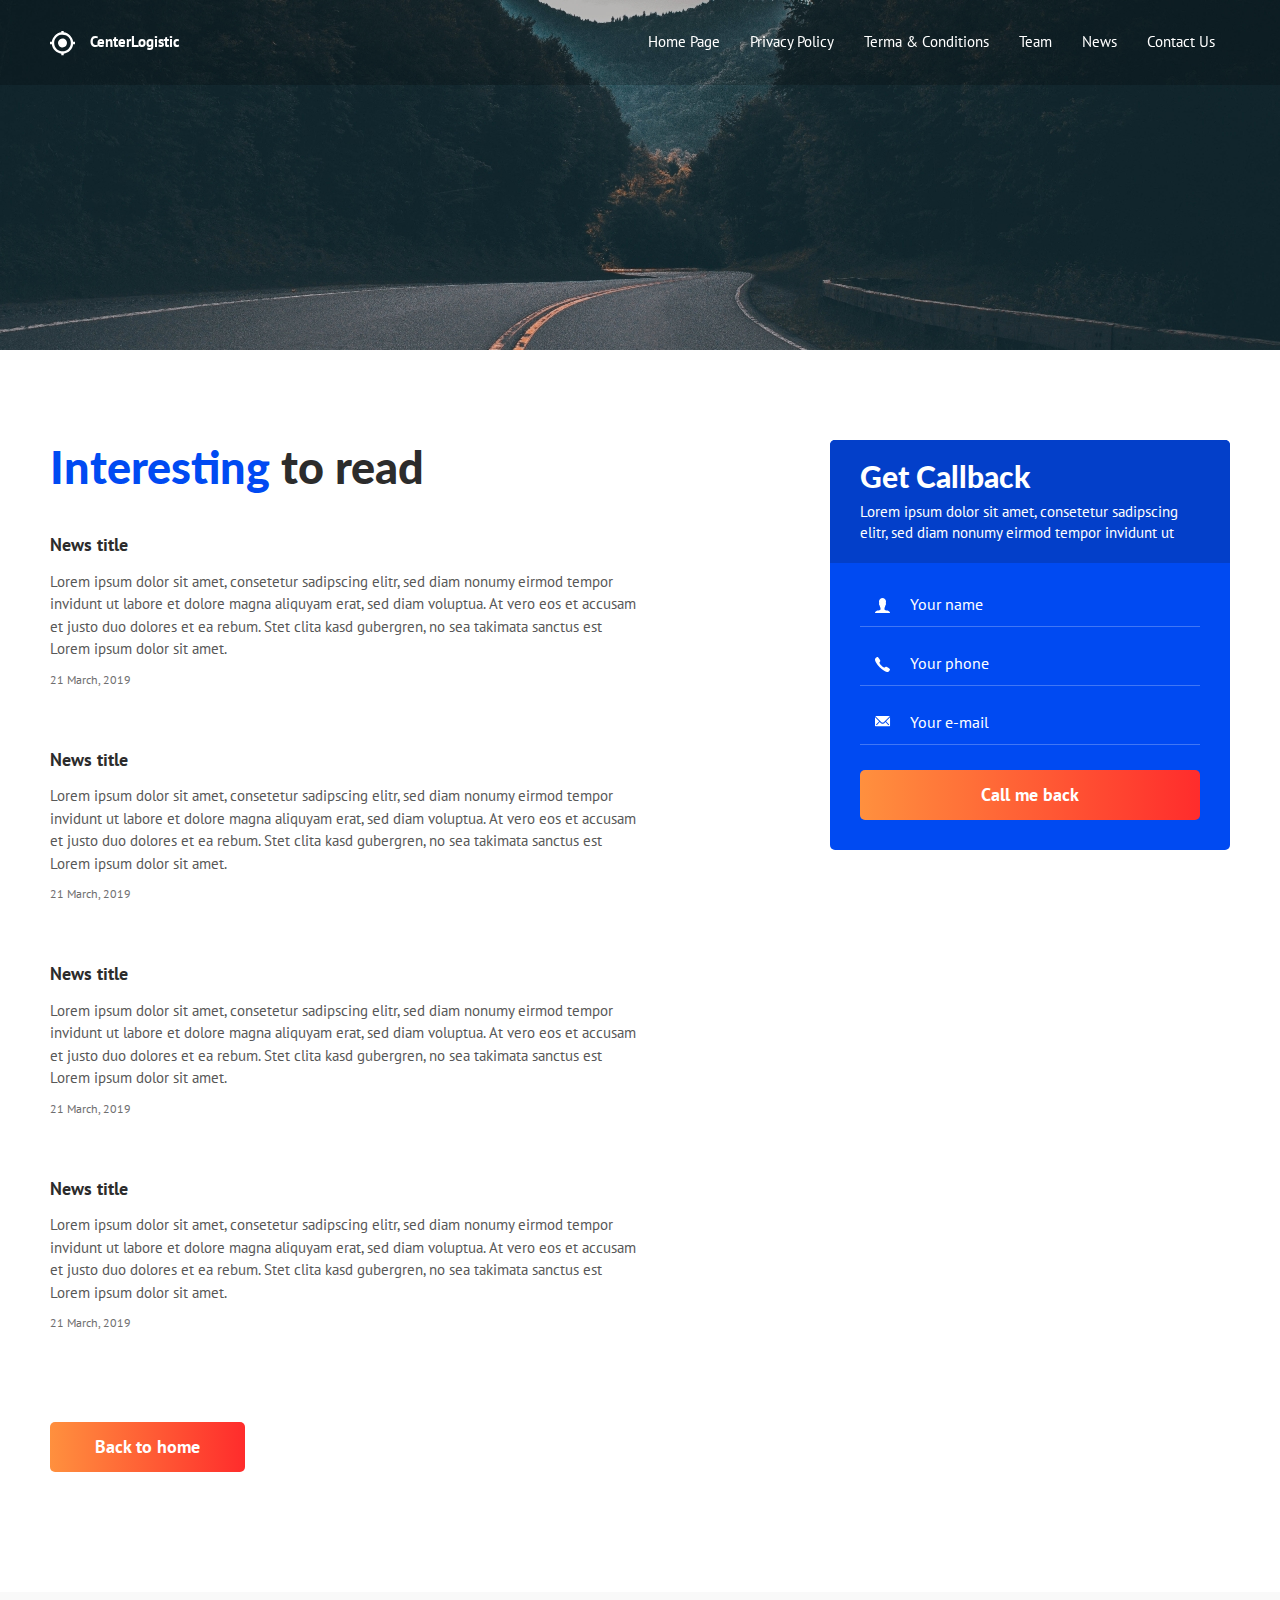
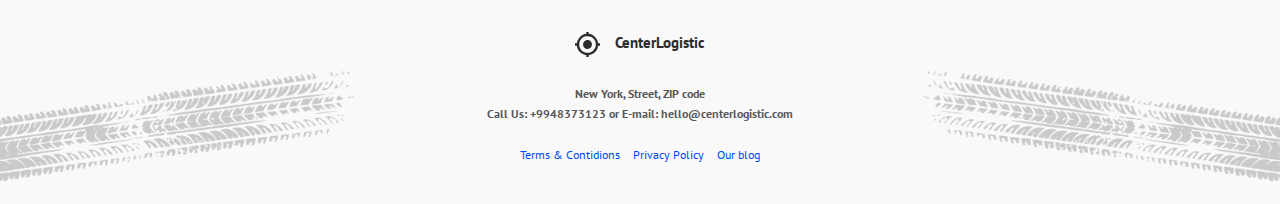
==== blog.html @ a5e7e3cb "add Blog page" ====
<!DOCTYPE html>
<html lang="en">
<head>
    <meta charset="UTF-8">
    <meta http-equiv="X-UA-Compatible" content="IE=edge">
    <meta name="viewport" content="width=device-width, initial-scale=1.0">
    <title>CenterLogistic</title>
    <link rel="preconnect" href="https://fonts.googleapis.com">
    <link rel="preconnect" href="https://fonts.gstatic.com" crossorigin>
    <link href="https://fonts.googleapis.com/css2?family=Lato:wght@400;700;900&family=PT+Sans&display=swap" rel="stylesheet">
    <link rel="stylesheet" href="assets/css/style.css">
</head>
<body>

     <!-- Header -->
     <header class="header">
        <div class="container">
            <div class="header__inner">
                <div class="header__item__left">
                    <div class="header__item__logo">
                        <a class="logo__link" href="index.html">
                            <img class="header__item__logo__img" src="assets/images/header/logo.svg" alt="Logo CenterLogistic">
                            <div class="header__item__logo__text">CenterLogistic</div>
                        </a>
                    </div>
                </div>
                <div class="header__item">
                    <nav class="nav">
                        <a class="nav__link" href="index.html">Home Page</a>
                        <a class="nav__link" href="#">Privacy Policy</a>
                        <a class="nav__link" href="#">Terma &amp; Conditions</a>
                        <a class="nav__link" href="#">Team</a>
                        <a class="nav__link" href="#">News</a>
                        <a class="nav__link" href="#">Contact Us</a>
                    </nav>
                </div>
            </div> <!-- /.header__inner -->
        </div> <!-- /.container -->
    </header> <!-- /.header -->

    <!-- Intro -->
    <div class="intro intro--blog"></div>

    <!-- Main -->
    <section class="section">
        <div class="container">
            <main class="main">
                <div class="main__col">
                    <h1 class="section__title"><span>Interesting</span> to read</h1>

                    <div class="news news--column">
                        <article class="news__item">
                            <h4 class="news__title">
                                <a href="#">News title</a>
                            </h4>
                            <div class="news__text">
                                <p>Lorem ipsum dolor sit amet, consetetur sadipscing elitr, sed diam nonumy eirmod tempor invidunt ut labore et dolore magna aliquyam erat, sed diam voluptua. At vero eos et accusam et justo duo dolores et ea rebum. Stet clita kasd gubergren, no sea takimata sanctus est Lorem ipsum dolor sit amet. </p>
                                <time class="news__date" pubdate="21-03-2019 19:00">21 March, 2019</time>
                            </div>
                        </article>
        
                        <article class="news__item">
                            <h4 class="news__title">
                                <a href="#">News title</a>
                            </h4>
                            <div class="news__text">
                                <p>Lorem ipsum dolor sit amet, consetetur sadipscing elitr, sed diam nonumy eirmod tempor invidunt ut labore et dolore magna aliquyam erat, sed diam voluptua. At vero eos et accusam et justo duo dolores et ea rebum. Stet clita kasd gubergren, no sea takimata sanctus est Lorem ipsum dolor sit amet. </p>
                                <time class="news__date" pubdate="21-03-2019 19:00">21 March, 2019</time>
                            </div>
                        </article>

                        <article class="news__item">
                            <h4 class="news__title">
                                <a href="#">News title</a>
                            </h4>
                            <div class="news__text">
                                <p>Lorem ipsum dolor sit amet, consetetur sadipscing elitr, sed diam nonumy eirmod tempor invidunt ut labore et dolore magna aliquyam erat, sed diam voluptua. At vero eos et accusam et justo duo dolores et ea rebum. Stet clita kasd gubergren, no sea takimata sanctus est Lorem ipsum dolor sit amet. </p>
                                <time class="news__date" pubdate="21-03-2019 19:00">21 March, 2019</time>
                            </div>
                        </article>
        
                        <article class="news__item">
                            <h4 class="news__title">
                                <a href="#">News title</a>
                            </h4>
                            <div class="news__text">
                                <p>Lorem ipsum dolor sit amet, consetetur sadipscing elitr, sed diam nonumy eirmod tempor invidunt ut labore et dolore magna aliquyam erat, sed diam voluptua. At vero eos et accusam et justo duo dolores et ea rebum. Stet clita kasd gubergren, no sea takimata sanctus est Lorem ipsum dolor sit amet. </p>
                                <time class="news__date" pubdate="21-03-2019 19:00">21 March, 2019</time>
                            </div>
                        </article>
                    </div> <!-- /.news -->

                    <a class="btn btn--orange" href="index.html">
                        <span>Back to home</span>
                    </a>
                </div> <!-- /.main__col-->

                <div class="main__col">
                    <div class="request-form request-form--right">
                        <div class="request-form__header">
                            <h3 class="request-form__title">Get Callback</h3>
                            <div class="request-form__text">Lorem ipsum dolor sit amet, consetetur sadipscing elitr, sed diam nonumy eirmod tempor invidunt ut</div>
                        </div>
                        <div class="request-form__content">
                            <form class="form" action="/" method="post">
                                <div class="form__group">
                                    <input class="input input--user" type="text" placeholder="Your name">
                                </div>
                                <div class="form__group">
                                    <input class="input input--call" type="tel" placeholder="Your phone">
                                </div>
                                <div class="form__group">
                                    <input class="input input--email" type="email" placeholder="Your e-mail">
                                </div>
                                <button class="btn btn--block btn--orange" type="submit"><span>Call me back</span></button>
                            </form>
                        </div>
                    </div> <!-- /.request-form-->
                </div> <!-- /.main__col-->
            </main> <!-- /.main-->
        </div> <!-- /.container -->
    </section> <!-- /.section -->

     <!-- Footer -->
     <footer class="footer">
        <div class="container">
            <div class="footer__logo">
                <a class="logo__link" href="index.html">
                    <img class="footer__logo-img" src="assets/images/footer/logo.svg" alt="logo">
                    <h4 class="footer__title">
                        CenterLogistic
                    </h4>
                </a>
                
            </div>
            <address class="footer__contacts">
                <p>New York, Street, ZIP code
                </p>
                <p>Call Us: <a href="tel:+9948373123">+9948373123</a> or E-mail: <a href="mailto:hello@centerlogistic.com">hello@centerlogistic.com</a></p>
            </address>
            <nav class="footer__nav">
                <a href="#">Terms &amp; Contidions</a>
                <a href="#">Privacy Policy</a>
                <a href="#">Our blog</a>
            </nav>
        </div>
    </footer>


</body>
</html>
---- assets/css/style.css ----
/* 
    font-family: 'Lato', sans-serif;
    font-family: 'PT Sans', sans-serif; 
*/

*,
*:before,
*:after { 
    box-sizing: border-box;
}

h1, h2, h3, h4, h5, h6 {
    margin: 0;
}

p {
    margin: 0 0 10px;
}

ul, ol {
    margin: 0;
    padding: 0;
    list-style: none;
}

.img {
    display: block;
    max-width: 100%;
    height: auto;
}

.block-center {
    text-align: center;
}

body {
    margin: 0;

    background-color: #fff;

    font-family: 'PT Sans', sans-serif;
    font-size: 15px;
    line-height: 1.5;
    color: #585858;
}

body.no-scroll {
    overflow: hidden;
}

    /* .Container */
.container {
    margin: 0 auto;
    padding: 0 50px;
    
    width: 100%;
    max-width: 1300px;
}


    /* .Header */
.header {
    width: 100%;
   
    background-color: rgba(0, 0, 0, .2);

    position: fixed;
    top: 0;
    left: 0;
    right: 0;
    z-index: 1000;
}

.header--dark {
    background-color: rgba(0, 0, 0, .8);
}

.header__inner {
    height: 85px;

    display: flex;
    justify-content: space-between;
    align-items: center;
}

.header__item {
    height: 100%;
}

.header__item__logo {
    position: relative;
}

.logo__link {
    display: flex;

    text-decoration: none;
}

.header__item__logo__img {
    position: absolute;
    top: 50%;
    left: 0;
    z-index: 1;

    transform: translateY(-50%);
}

.header__item__logo__text {
    margin-left: 40px;

    font-weight: 700;
    color: #fff;
}

    /* .Nav */

.nav {
    height: 100%;

    display: flex;
}

.nav__link {
    padding: 0 15px;

    display: flex;
    align-items: center;

    text-decoration: none;
    color: #fff;

    transition: .1s linear;
}

.nav__link:hover {
    text-decoration: underline;
}

.nav__link.active {
    background-color: #004AF2;
}

.nav__link.active:hover {
    text-decoration: none;
}


    /* .Intro */

.intro {
    margin-bottom: 30px;

    background: #000 url('../images/intro/bg.jpg') no-repeat center;
    background-size: cover;
}

.intro--blog {
    height: 350px;
    background: #000 url('../images/intro/news-intro.jpg') no-repeat center;
    background-size: cover;
}

.intro__inner {
    height: 600px;

    display: flex;
    align-items: flex-end;
    justify-content: space-between;
}

.intro__text {
    text-align: right;
    color: #fff;
}

.intro__countries {
    font-weight: 400;
}

.intro__title {
    padding-bottom: 52px;

    position: relative;

    font-family: 'Lato', sans-serif;
    font-size: 110px;
    font-weight: 700;
    line-height: .9;
    color: rgba(255, 255, 255, .8);
}

.intro__title-amp {
    position: absolute;
    right: 0;
    top: 50%;

    font-size: 170px;
    font-weight: 900;
    color: rgba(255, 255, 255, .2);
    line-height: 1;

    transform: translateY(-50%);
}



    /* .Request-form */
.request-form {
    max-width: 400px;
    width: 100%;

    color: #fff;

    overflow: hidden;
    border-radius: 5px;
    background-color: #004AF2;
}

.request-form--intro {
    margin-bottom: -30px;
}

.request-form--right {
    margin-left: auto;
}

.request-form__header {
    padding: 20px 30px;

    background-color: #033FC9;
}

.request-form__title {
    margin-bottom: 8px;

    font-family: 'Lato', sans-serif;
    font-size: 30px;
    font-weight: 900;
    line-height: 1.1;
}

.request-form__text {
    font-size: 15px;
    line-height: 1.4;
}

.request-form__content {
    padding: 30px;
}



    /* .Form */
.form__group {
    margin-bottom: 25px;
}

.input {
    width: 100%;
    padding-bottom: 12px;
    padding-left: 50px;

    display: block;

    border: none;
    border-bottom: 1px solid rgba(255, 255, 255, .25);
    background: none;

    font-family: 'PT Sans', sans-serif;
    font-size: 16px; 
    color: #fff;

    transition: border-color .2s linear;
}

.input::placeholder {
    color: #fff;
}

.input:focus {
    outline: none;
    border-bottom-color: #fff;
}

.input--user {
    background: url(../images/form/person.svg) left 15px top 5px no-repeat;
}

.input--call {
    background: url(../images/form/call.svg) left 15px top 5px no-repeat;
}

.input--email {
    background: url(../images/form/e-mail.svg) left 15px top 5px no-repeat;
}

.input--dark {
    border-bottom-color: #E8E8E8;

    color: #2C2C2C;
}

.input--dark.input--user {
    background-image: url(../images/modals/person-dark.svg);
}

.input--dark.input--call {
    background-image: url(../images/team/call.svg);
}

.input--dark.input--email {
    background-image: url(../images/team/e-mail.svg);
}

.input--dark::placeholder {
    color: #2C2C2C;
}

.input--dark:focus {
    border-bottom-color: #000;
}


    /* .Btn */
.btn {
    padding: 15px 45px;
    max-width: 340px;

    display: inline-block;
    vertical-align: middle;

    cursor: pointer;
    border: none;
    border-radius: 5px;
    background-color: #e8e8e8;
    overflow: hidden;

    font-family: 'PT Sans', sans-serif;
    font-size: 18px;
    font-weight: 700;
    color: #fff;
    text-align: center;
    line-height: 1.1;
    text-decoration: none;

    position: relative;
}

.btn span {
    position: relative;
    z-index: 2;
}

.btn:before {
    content: '';
    display: block;
    width: 100%;
    height: 100%;

    background-color: #000;
    opacity: 0;
    
    position: absolute;
    top: 0;
    left: 0;
    z-index: 1;

    transition: opacity .2s linear;
}

.btn--block {
    display: block;
    width: 100%;
}

.btn--orange {
    background-image: linear-gradient(to right, #FF903E, #FF2C2C);
}


.btn--shadow {
    box-shadow: 0 10px 15px rgba(0, 0, 0, .2);
}

.btn:hover:before {
    opacity: .2;
}



    /* .Section */
.section {
    padding: 60px 0;
}

.section--map {
    background: #fff url(../images/clients/map.svg) left 30px top 140px no-repeat;
}

.section--gray {
    background-color: #F9F9F9;
}

.section__title {
    margin-bottom: 40px;

    font-family: 'Lato', sans-serif;
    font-size: 45px;
    font-weight: 900;
    color: #2C2C2C;
    line-height: 1.2;
}

.section__title span {
    color: #004AF2;
}

.services {
    padding: 25px 0 60px;

    display: flex;
    flex-wrap: wrap;

    position: relative;

    border-radius: 5px;
    box-shadow: 0 5px 30px rgba(0, 0, 0, 0.2);
    background-color: #fff;
}

.services__main-title {
    position: absolute;
    bottom: 12px;
    right: 30px;
    z-index: 1;

    pointer-events: none;

    font-family: 'Lato', sans-serif;
    font-size: 90px;
    font-weight: 900;
    line-height: 90px;
    color: rgba(44, 44, 44, .05);
}

.services__item {
    margin-bottom: 30px;
    padding: 0 25px;
    width: 25%;    

    display: flex;
    flex-direction: column;
}

.services__title {
    margin-bottom: 20px;

    font-family: 'Lato', sans-serif;
    font-size: 24px;
    font-weight: 900;
    line-height: 1.1;
    color: #2C2C2C;
}

.services__text {
    margin-bottom: 20px;

    color: #585858;
}

.services__footer {
    margin-top: auto;
}

.services__link {
    display: inline-block;

    color: #004AF2;
    text-decoration: none;

    position: relative;

    transition: color .2s linear;
}

.services__link:after {
    content: "";

    width: 10px;
    height: 2px;

    display: block;

    position: absolute;
    bottom: -10px;
    left: 0;
    z-index: 1;

    background-color: #004AF2;

    transition: width .2s linear, background-color .2s linear;
}

.services__link:hover {
    color: #FF3E2F;
}

.services__link:hover:after {
    width: 100%;
    background-color: #FF3E2F;
}



    /* .Clients */
.clients {
    margin-bottom: 60px;

    display: flex;
}

.clients__logos {
    width: 60%;
}

.clients__reviews {
    width: 40%;
}

.clients__list {
    display: flex;
    flex-wrap: wrap;
    align-items: center;
}

.clients__list li {
    margin-right: 40px;
    margin-bottom: 40px;
}

.clients-love {
    margin-left: 40px;
    padding-top: 5px;
    min-height: 47px;

    display: inline-block;

    background: url(../images/clients/heart.svg) left 20px top 0 no-repeat;

    font-size: 18px;
    color: #464646;
}


    /* .Reviews */
.reviews {
    position: relative;
}

.reviews:before {
    content: "";
    display: block;
    width: 92px;
    height: 126px;

    background: url(../images/clients/lines.svg) no-repeat;

    position: absolute;
    top: -15px;
    left: 2px;
    z-index: 1;
}

.reviews__header {
    margin-bottom: 30px;

    display: flex;
    align-items: center;

    position: relative;
    z-index: 2;
}

.reviews__photo {
    width: 100px;
    height: 100px;

    border-radius: 50%;
    border: 5px solid #fff;
    box-shadow: 0 3px 6px rgba(0, 0, 0, .16);
}

.reviews__header-content {
    padding-left: 21px;

    flex-grow: 1;
}

.reviews__name {
    font-family: 'Lato', sans-serif;
    font-size: 18px;
    font-weight: 900;
    color: #2C2C2C;
    line-height: 1.1;
}

.reviews__company {
    font-family: 'Lato', sans-serif;
    font-size: 15px;
    font-weight: 400;
    color: #2C2C2C;
    line-height: 1.1;
}

.reviews__content {
    font-size: 15px;
    line-height: 1.8;
    color: #585858;
}

.reviews__content p {
    margin-bottom: 20px;

    text-indent: 20px;
}



    /* .Benefits */
.benefits {
    display: flex;
}

.benefits__col {
    width: 50%;
}

.benefits-list {
    padding-left: 50px;

    width: 100%;
    max-width: 370px;

    background-image: linear-gradient(to bottom, #fff 40%, #A5A5A5 40%);
    background-size: 2px 35px;
    background-repeat: repeat-y;
    background-position: left 12px top;

    position: relative;
}

.benefits-list:before, 
.benefits-list:after {
    width: 26px;
    height: 36px;
    
    content: "";
    display: block;
    position: absolute;
    left: 0;
    z-index: 1;

    background-repeat: no-repeat;
    background-color: #fff;
}

.benefits-list:before {
    background: url(../images/benefits/pin-start.svg);

    top: -25px;
}

.benefits-list:after {
    background: url(../images/benefits/pin-end.svg);
    background-color: #fff;

    bottom: -20px;
}

.benefits-list__item:not(:last-child) {
    margin-bottom: 35px;
}

.benefits-list__title {
    margin-bottom: 10px;

    font-family: 'Lato', sans-serif;
    font-size: 21px;
    color: #2C2C2C;
    font-weight: 900;
    line-height: 1.2;
}

.benefits-list__text {
    font-size: 15px;
    color: #585858;
    line-height: 1.4;
}


     /* .Team */
.team {
    margin: 0 -15px;

    display: flex;
    flex-wrap: wrap;
}

.team__col {
    width: 33.33333%;
    padding: 0 15px;
    margin-bottom: 30px;
}

.team__photo {
    margin-bottom: 10px;

    box-shadow: 10px 5px 13px rgba(0, 0, 0, .16);
}

.team__name {
    margin-bottom: 8px;

    font-family: 'Lato', sans-serif;
    font-size: 18px;
    font-weight: 900;
    color: #2C2C2C;
    line-height: 1.2;
}

.team__prof {
    margin-bottom: 11px;

    font-size: 15px;
    font-weight: 400;
    line-height: 1.2;
    color: #585858;
}

.team__contacts {
    font-size: 14px;
    color: #585858;
}

.team__contacts li {
    margin-bottom: 9px;
}

.team__contacts-icon {
    margin-right: 7px;
    width: 16px;
}

.team__contacts a {
    color: inherit;
    text-decoration: none;
}

.team__contacts a:hover {
    text-decoration: underline;
}


     /* .Mission */
.mission-title {
    margin-bottom: -25px;

    font-family: 'Lato', sans-serif;
    font-size: 90px;
    font-weight: 900;
    line-height: 1;
    text-transform: uppercase;
    text-align: center;
    color: rgba(0, 0, 0, .05);
}

.mission {
    padding: 60px 30px;
    margin-bottom: 30px;

    background-color: #fff;
    background-repeat: 5px;
    box-shadow: 0 5px 30px rgba(0, 0, 0, .16);

    font-family: 'Lato', sans-serif;
    text-align: center;
    line-height: 1.1;

    position: relative;
}

.mission:before,
.mission:after {
    content: '';
    display: block;
    
    width: 41.66666%;
    height: 2px;

    position: absolute;
    bottom: 0;
    z-index: 1;
}

.mission:before {
    background-color: #004AF2;
    right: 50%;
}

.mission:after {
    background-color: #FC2C2B;
    left: 50%;
}

.mission__title {
    margin-bottom: 7px;

    font-size: 30px;
    font-weight: 700;
    color: #004AF2;
}

.mission__subtitle {
    font-size: 21px;
    font-weight: 400;
    color: #585858;
}


     /* .News */
.news {
    margin-bottom: 30px;

    display: flex;
    flex-wrap: wrap;
    justify-content: space-between;
}

.news--column {
    flex-direction: column;
}

.news--column
.news__item {
    max-width: none;
    margin-bottom: 45px;
}

.news__item {
    margin-bottom: 25px;
    width: 100%;
    max-width: 500px;
}

.news__title {
    margin-bottom: 15px;

    font-size: 18px;
    font-weight: 700;
    line-height: 1.2;
    color: #2C2C2C;
}

.news__title a {
    color: inherit;
    text-decoration: none;
}

.news__title a:hover {
    text-decoration: underline;
}

.news__text {
    margin-bottom: 15px;

    font-size: 15px;
    font-weight: 400;
    color: #585858;
}

.news__date {
    display: block;

    font-size: 12px;
    font-weight: 400;
    color: #6E6E6E;
}


    /* .Footer */
.footer {
    padding: 40px 0;
    margin-top: 60px;
    
    background-color: #F9F9F9;
    background-image: 
        url(../images/footer/tire-track-left.svg),
        url(../images/footer/tire-track-right.svg);
    background-repeat: no-repeat;
    background-position: 
        left -50px bottom 10px, 
        right -50px bottom 10px;
    text-align: center;
}

.footer__logo {
    margin-bottom: 30px;

    display: flex;
    justify-content: center;
    align-items: center;
}

.footer__logo-img {
    margin-right: 15px;
}

.footer__title {
    font-size: 15px;
    font-weight: 700;
    color: #2C2C2C;
}

.footer__contacts {
    margin-bottom: 25px;

    font-size: 12px;
    font-style: normal;
    font-weight: 700;
    line-height: 1.2;
    color: #585858;
}

.footer__contacts p {
    margin: 0 0 5px;
}

.footer__contacts a {
    color: inherit;
    text-decoration: none;
}

.footer__contacts a:hover {
    text-decoration: underline;
}

.footer__nav {
    font-size: 12px;
}

.footer__nav a {
    margin: 0 5px;

    color: #004AF2;
    text-decoration: none;
}

.footer__nav a:hover {
    text-decoration: underline;
}



    /* .Modal */
.modal {
    width: 100%;
    height: 100%;

    display: none;
    flex-direction: column;
    justify-content: center;
    align-items: center;

    position: fixed;
    top: 0;
    left: 0;
    z-index: 2000;

    background-color: rgba(0, 0, 0, .8);
}

.modal.show {
    display: flex;
}

.modal__inner {
    padding: 25px;
    width: 400px;

    background-color: #fff;

    position: relative;  /* for position button Close-modal */
}

.modal__header {
    margin-bottom: 25px;

    text-align: center;
}

.modal-icon {
    margin-bottom: 10px;
}

.modal__title {
    margin-bottom: 10px;

    font-family: 'Lato', sans-serif;
    font-size: 24px;
    font-weight: 900;
    line-height: 1.2;
    color: #004AF2;
}

.modal__text {
    font-size: 15px;
    font-weight: 400;
    color: #2C2C2C;
}

.modal__footer {
    margin-top: 25px;
    padding-top: 25px;

    border-top: 1px solid #E8E8E8;

    text-align: center;
}

.modal__footer-title {
    margin-bottom: 10px;

    font-family: 'Lato', sans-serif;
    font-size: 18px;
    font-weight: 900;
    color: #2C2C2C;
}

.modal__contacts {
    font-size: 15px;
    font-style: normal;
    color: #2C2C2C;
}

.modal__contacts p {
    margin-bottom: 3px;
}

.modal__contacts a {
    color: inherit;
    text-decoration: none;
}

.modal__contacts a:hover {
    text-decoration: underline;
}

.modal__close {
    padding: 0;
    width: 20px;
    height: 20px;

    background: none;
    border: none;
    cursor: pointer;

    position: absolute;
    top: -20px;
    right: -30px;
    z-index: 1;

    transition: transform .2s linear;
}

.modal__close img {
    display: block;
}

.modal__close:hover {
    transform: rotate(90deg);
}


    /* .Main */
.main {
    display: flex;
    justify-content: space-between;
}

.main__col {
    width: 50%;
}
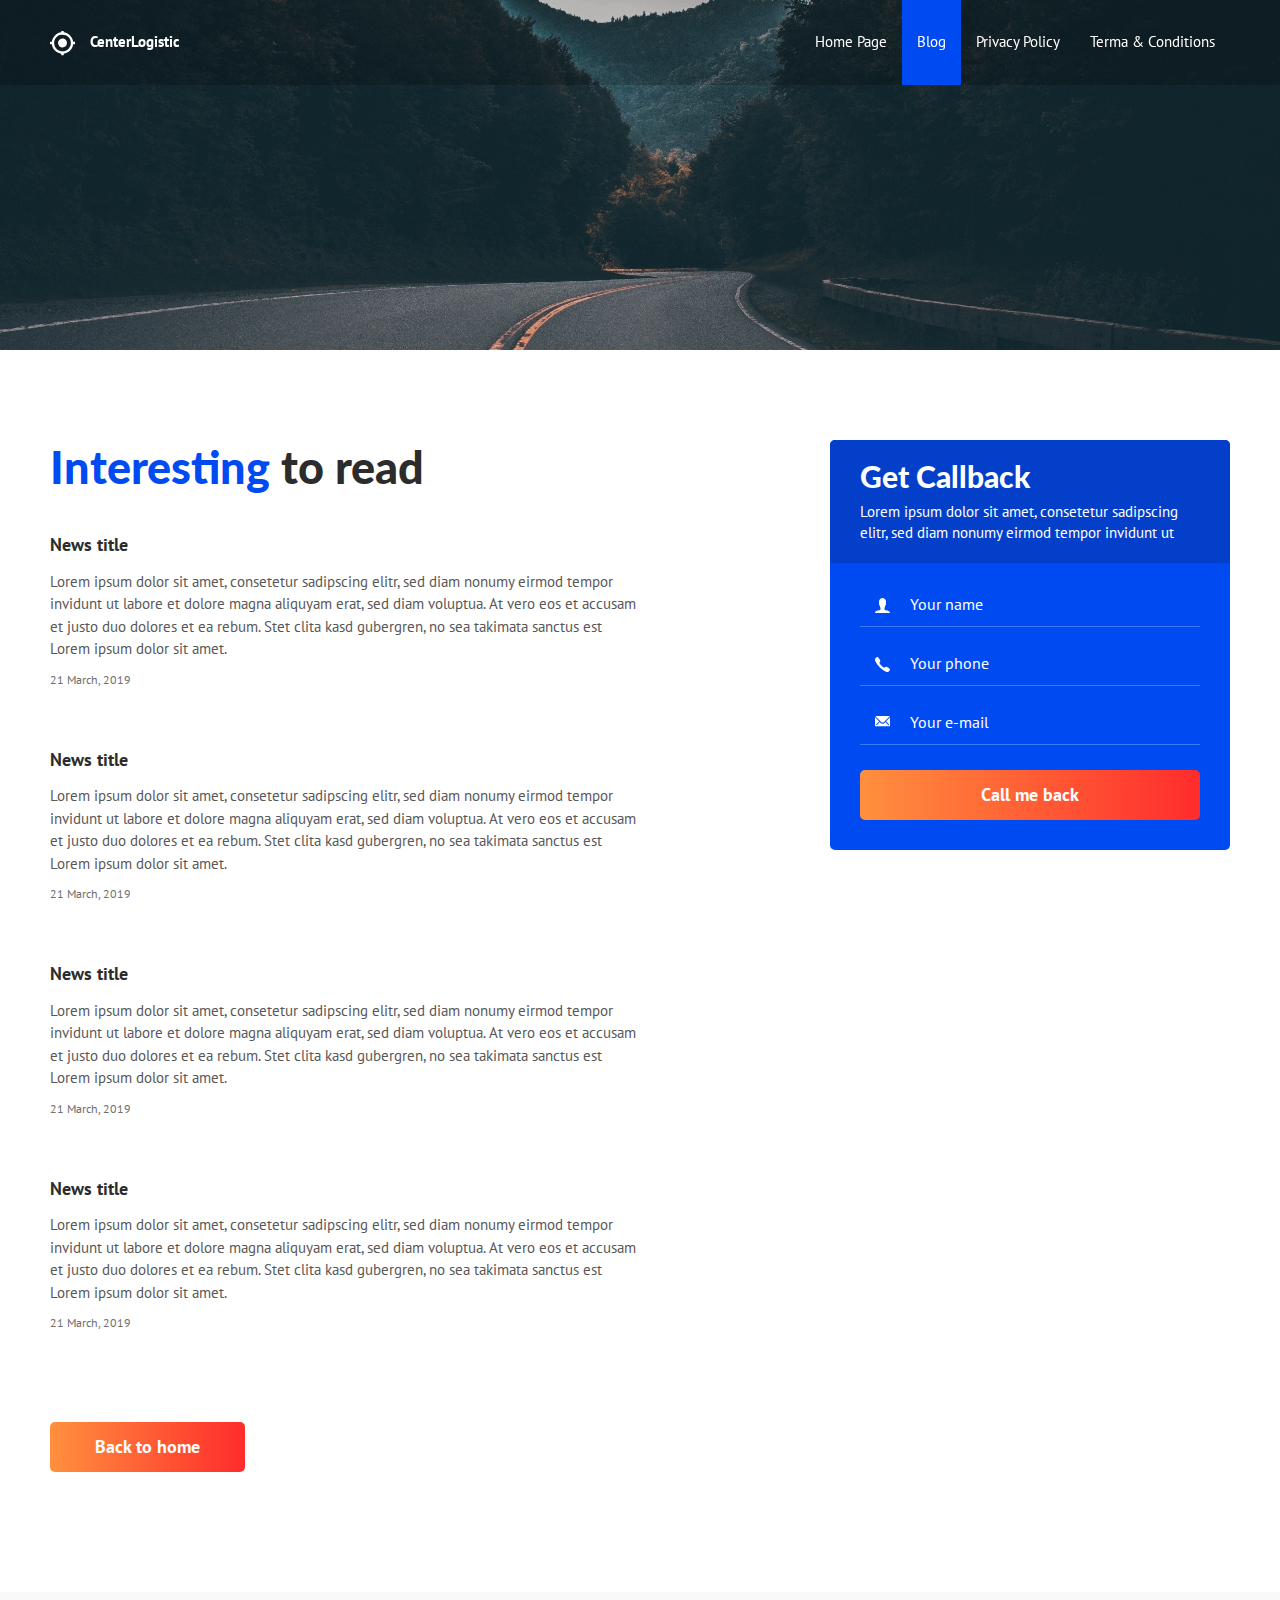
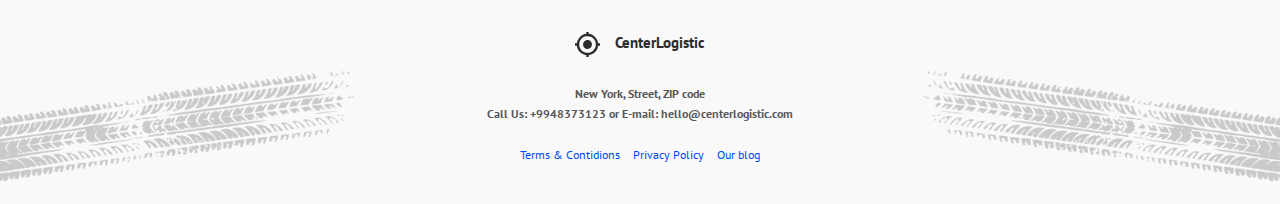
==== commit 9d55732d: "Add Text page" ====
--- a/blog.html
+++ b/blog.html
@@ -12,6 +12,8 @@
 </head>
 <body>
 
+<div class="page">
+    
      <!-- Header -->
      <header class="header">
         <div class="container">
@@ -27,11 +29,9 @@
                 <div class="header__item">
                     <nav class="nav">
                         <a class="nav__link" href="index.html">Home Page</a>
-                        <a class="nav__link" href="#">Privacy Policy</a>
-                        <a class="nav__link" href="#">Terma &amp; Conditions</a>
-                        <a class="nav__link" href="#">Team</a>
-                        <a class="nav__link" href="#">News</a>
-                        <a class="nav__link" href="#">Contact Us</a>
+                        <a class="nav__link active" href="blog.html">Blog</a>
+                        <a class="nav__link" href="text.html">Privacy Policy</a>
+                        <a class="nav__link" href="text.html">Terma &amp; Conditions</a>
                     </nav>
                 </div>
             </div> <!-- /.header__inner -->
@@ -42,7 +42,7 @@
     <div class="intro intro--blog"></div>
 
     <!-- Main -->
-    <section class="section">
+    <section class="section section--last">
         <div class="container">
             <main class="main">
                 <div class="main__col">
@@ -146,6 +146,8 @@
         </div>
     </footer>
 
+</div> <!-- /.page -->    
+
 
 </body>
 </html>--- a/assets/css/style.css
+++ b/assets/css/style.css
@@ -47,6 +47,14 @@
 body.no-scroll {
     overflow: hidden;
 }
+
+    /* .Page */
+.page {
+    display: flex;
+    flex-direction: column;
+    min-height: 100vh;
+}
+
 
     /* .Container */
 .container {
@@ -161,6 +169,12 @@
     background-size: cover;
 }
 
+.intro--text {
+    height: 350px;
+    background: url('../images/intro/text-intro.jpg') no-repeat center;
+    background-size: cover;
+}
+
 .intro__inner {
     height: 600px;
 
@@ -400,6 +414,10 @@
 
 .section--gray {
     background-color: #F9F9F9;
+}
+
+.section--last {
+    margin-bottom: 60px;
 }
 
 .section__title {
@@ -891,7 +909,7 @@
     /* .Footer */
 .footer {
     padding: 40px 0;
-    margin-top: 60px;
+    margin-top: auto;
     
     background-color: #F9F9F9;
     background-image: 
@@ -1090,4 +1108,86 @@
 
 .main__col {
     width: 50%;
+}
+
+    /* .Text */
+.text {
+    margin-bottom: 50px;
+    max-width: 890px;
+
+    font-size: 18px;
+    color: #585858;
+    line-height: 1.5;
+}
+
+.text p {
+    margin-bottom: 20px;
+}
+
+.text h2,
+.text h3,
+.text h4,
+.text h5,
+.text h6 {
+    margin-bottom: 20px;
+
+    font-weight: 700;
+    color: #2C2C2C;
+}
+
+.text h2 {
+    font-size: 27px;
+}
+
+.text h3 {
+    font-size: 24px;
+}
+
+.text h4 {
+    font-size: 21px;
+}
+
+.text h5 {
+    font-size: 18px;
+}
+
+.text h6 {
+    font-size: 15px;
+}
+
+.text ul,
+.text ol {
+    margin-bottom: 20px;
+}
+
+.text ol {
+    list-style: decimal;
+    list-style-position: inside;
+}
+
+.text hr {
+    margin: 40px 0;
+    width: 100%;
+    height: 1px;
+    
+    display: block;
+
+    border: 0;
+    background-color: #d1d1d1;
+}
+
+.text img {
+    max-width: 100%;
+    height: auto;
+    
+    display: block; 
+}
+
+.text a {
+    text-decoration: none;
+    color: #0D53F2;
+}
+
+.text a:hover {
+    text-decoration: underline;
 }